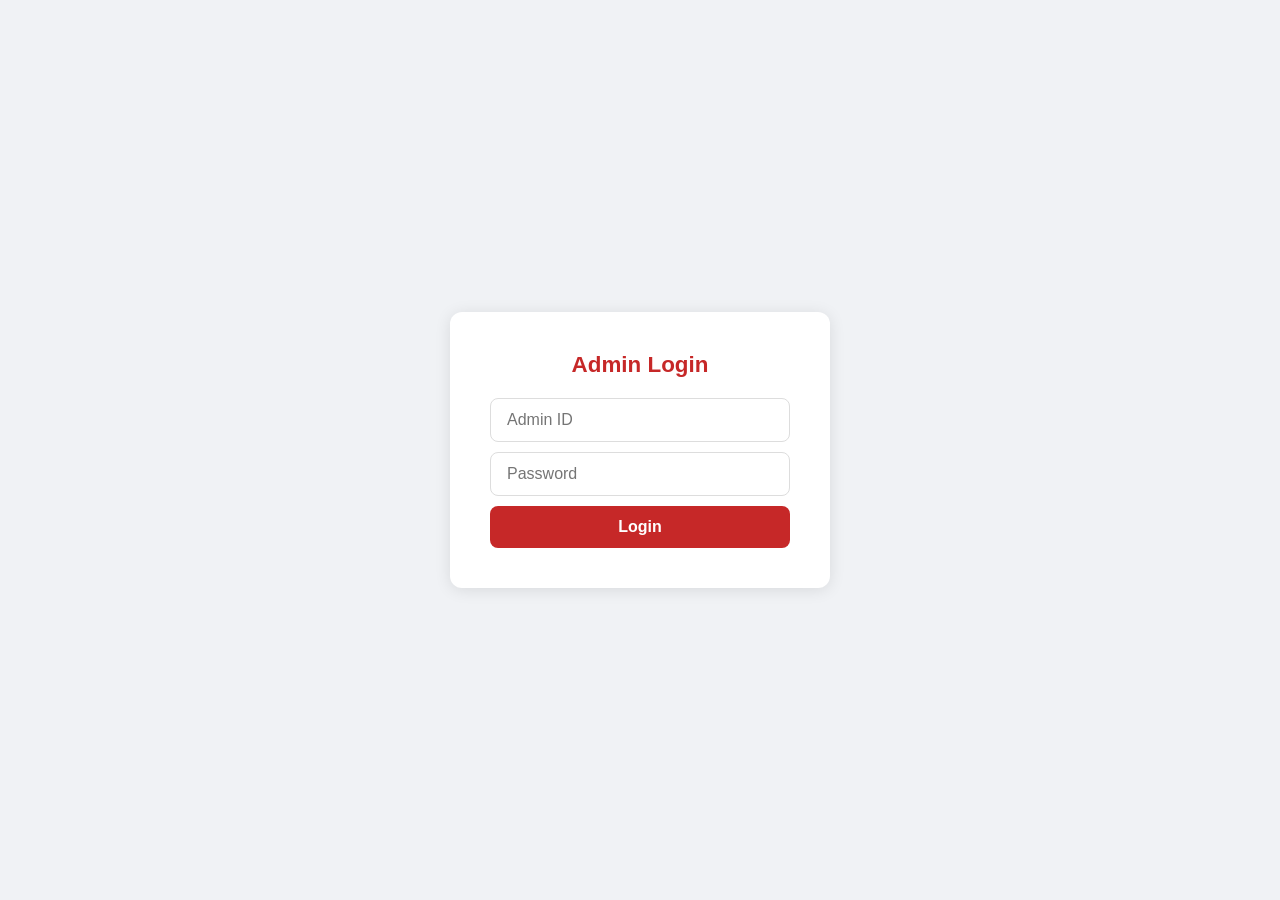
==== static/admin.html @ e9020415 "feat: workspace access control, admin panel, UX improvements - Workspace access modes: open/readonly" ====
<!DOCTYPE html>
<html lang="th">
<head>
<meta charset="UTF-8">
<meta name="viewport" content="width=device-width, initial-scale=1.0">
<title>Admin — MT Shift Optimizer</title>
<style>
  * { box-sizing: border-box; margin: 0; padding: 0; }
  body { font-family: 'Segoe UI', Tahoma, Geneva, Verdana, sans-serif; background: #f0f2f5; min-height: 100vh; }
  .login-wrap { display: flex; align-items: center; justify-content: center; min-height: 100vh; }
  .login-box { background: #fff; border-radius: 12px; box-shadow: 0 2px 16px rgba(0,0,0,0.1); padding: 40px; max-width: 380px; width: 100%; text-align: center; }
  .login-box h1 { font-size: 1.4rem; color: #c62828; margin-bottom: 20px; }
  .login-box input { width: 100%; padding: 12px 16px; border: 1px solid #ddd; border-radius: 8px; font-size: 1rem; margin-bottom: 10px; outline: none; }
  .login-box input:focus { border-color: #c62828; }
  .login-box button { width: 100%; padding: 12px; background: #c62828; color: #fff; border: none; border-radius: 8px; font-size: 1rem; cursor: pointer; font-weight: 600; }
  .login-box button:hover { background: #a31515; }
  .login-box .err { color: #e53935; font-size: 0.85rem; margin-top: 6px; display: none; }

  .admin-panel { max-width: 700px; margin: 40px auto; padding: 0 20px; }
  .admin-panel h1 { font-size: 1.4rem; color: #c62828; margin-bottom: 20px; display: flex; align-items: center; justify-content: space-between; }
  .admin-panel h1 a { font-size: 0.85rem; color: #999; text-decoration: none; }
  .ws-table { width: 100%; border-collapse: collapse; background: #fff; border-radius: 8px; overflow: hidden; box-shadow: 0 1px 8px rgba(0,0,0,0.08); }
  .ws-table th { background: #f5f5f5; padding: 10px 14px; text-align: left; font-size: 0.85rem; color: #666; }
  .ws-table td { padding: 10px 14px; border-top: 1px solid #eee; font-size: 0.9rem; }
  .ws-table tr:hover td { background: #fafafa; }
  .badge { font-size: 0.65rem; padding: 2px 6px; border-radius: 4px; font-weight: 600; }
  .badge.open { background: #e6f4ea; color: #1e7e34; }
  .badge.readonly { background: #fff3cd; color: #856404; }
  .badge.private { background: #f8d7da; color: #721c24; }
  .btn-del { background: none; border: 1px solid #e53935; color: #e53935; padding: 4px 10px; border-radius: 6px; cursor: pointer; font-size: 0.8rem; }
  .btn-del:hover { background: #e53935; color: #fff; }
  .btn-enter { background: none; border: 1px solid #1a73e8; color: #1a73e8; padding: 4px 10px; border-radius: 6px; cursor: pointer; font-size: 0.8rem; text-decoration: none; margin-right: 6px; }
  .btn-enter:hover { background: #1a73e8; color: #fff; }
  .empty { color: #999; text-align: center; padding: 30px; }
</style>
</head>
<body>

<div id="loginView" class="login-wrap">
  <div class="login-box">
    <h1>Admin Login</h1>
    <input type="text" id="adminId" placeholder="Admin ID" autocomplete="username">
    <input type="password" id="adminPw" placeholder="Password" autocomplete="current-password">
    <button onclick="doLogin()">Login</button>
    <p class="err" id="loginErr"></p>
  </div>
</div>

<div id="panelView" style="display:none" class="admin-panel">
  <h1>
    <span>Admin Panel</span>
    <a href="/">กลับหน้าหลัก</a>
  </h1>
  <table class="ws-table">
    <thead>
      <tr><th>ชื่อ</th><th>ID</th><th>โหมด</th><th>สร้างเมื่อ</th><th></th></tr>
    </thead>
    <tbody id="wsBody"></tbody>
  </table>
  <p class="empty" id="emptyMsg" style="display:none">ไม่มี workspace</p>
</div>

<script>
let _adminToken = '';

async function doLogin() {
  const id = document.getElementById('adminId').value.trim();
  const pw = document.getElementById('adminPw').value.trim();
  const err = document.getElementById('loginErr');
  if (!id || !pw) { err.textContent = 'กรอก ID และรหัส'; err.style.display = ''; return; }
  try {
    const r = await fetch('/api/admin/login', {
      method: 'POST', headers: {'Content-Type': 'application/json'},
      body: JSON.stringify({id, password: pw})
    });
    const data = await r.json();
    if (!r.ok) { err.textContent = data.detail || 'Login failed'; err.style.display = ''; return; }
    _adminToken = data.admin_token;
    sessionStorage.setItem('admin_token', _adminToken);
    showPanel();
  } catch { err.textContent = 'เกิดข้อผิดพลาด'; err.style.display = ''; }
}

function showPanel() {
  document.getElementById('loginView').style.display = 'none';
  document.getElementById('panelView').style.display = '';
  loadWorkspaces();
}

async function loadWorkspaces() {
  const r = await fetch('/api/admin/workspaces', {
    headers: {'X-Admin-Token': _adminToken}
  });
  if (r.status === 403) { sessionStorage.removeItem('admin_token'); location.reload(); return; }
  const list = await r.json();
  const tbody = document.getElementById('wsBody');
  tbody.innerHTML = '';
  if (!list.length) { document.getElementById('emptyMsg').style.display = ''; return; }
  document.getElementById('emptyMsg').style.display = 'none';

  const modeLabels = {open: 'เปิด', readonly: 'ดูอย่างเดียว', private: 'ส่วนตัว'};
  for (const ws of list) {
    const tr = document.createElement('tr');
    const mode = ws.access_mode || 'open';
    const name = ws.name || ('Workspace ' + ws.id);
    const date = ws.created_at ? new Date(ws.created_at + 'Z').toLocaleDateString('th-TH') : '';
    const href = '/w/' + ws.id + '/#t=' + encodeURIComponent(ws.token || '');
    tr.innerHTML =
      '<td>' + esc(name) + '</td>' +
      '<td style="font-family:monospace;font-size:0.8rem">' + ws.id + '</td>' +
      '<td><span class="badge ' + mode + '">' + esc(modeLabels[mode] || mode) + '</span></td>' +
      '<td style="font-size:0.8rem">' + date + '</td>' +
      '<td style="white-space:nowrap">' +
        '<a href="' + href + '" class="btn-enter">เข้า</a>' +
        '<button class="btn-del" onclick="delWs(\'' + ws.id + '\', \'' + esc(name) + '\')">ลบ</button>' +
      '</td>';
    tbody.appendChild(tr);
  }
}

async function delWs(id, name) {
  if (!confirm('ลบ workspace "' + name + '" ?\nข้อมูลทั้งหมดจะหายถาวร')) return;
  await fetch('/api/admin/workspaces/' + id, {
    method: 'DELETE', headers: {'X-Admin-Token': _adminToken}
  });
  loadWorkspaces();
}

function esc(s) { const d = document.createElement('div'); d.textContent = s; return d.innerHTML; }

// Auto-login from session
document.getElementById('adminPw').addEventListener('keydown', e => { if (e.key === 'Enter') doLogin(); });
const saved = sessionStorage.getItem('admin_token');
if (saved) { _adminToken = saved; showPanel(); }
</script>
</body>
</html>
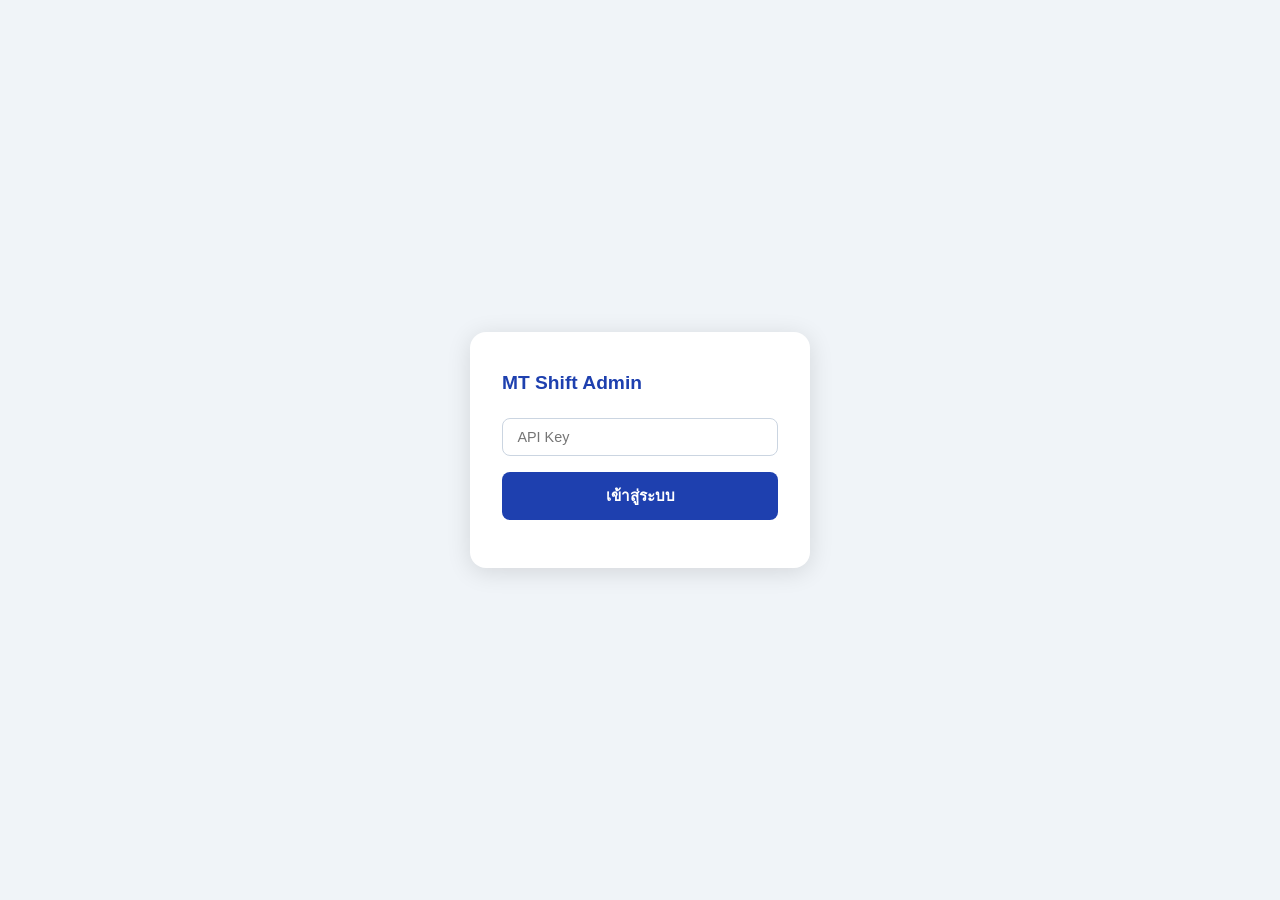
==== commit 665f5612: "admin: stats dashboard + /admin page - get_admin_stats(): scan workspace DBs — total workspaces, act" ====
--- a/static/admin.html
+++ b/static/admin.html
@@ -3,135 +3,202 @@
 <head>
 <meta charset="UTF-8">
 <meta name="viewport" content="width=device-width, initial-scale=1.0">
-<title>Admin — MT Shift Optimizer</title>
+<title>MT Shift — Admin Dashboard</title>
 <style>
   * { box-sizing: border-box; margin: 0; padding: 0; }
-  body { font-family: 'Segoe UI', Tahoma, Geneva, Verdana, sans-serif; background: #f0f2f5; min-height: 100vh; }
-  .login-wrap { display: flex; align-items: center; justify-content: center; min-height: 100vh; }
-  .login-box { background: #fff; border-radius: 12px; box-shadow: 0 2px 16px rgba(0,0,0,0.1); padding: 40px; max-width: 380px; width: 100%; text-align: center; }
-  .login-box h1 { font-size: 1.4rem; color: #c62828; margin-bottom: 20px; }
-  .login-box input { width: 100%; padding: 12px 16px; border: 1px solid #ddd; border-radius: 8px; font-size: 1rem; margin-bottom: 10px; outline: none; }
-  .login-box input:focus { border-color: #c62828; }
-  .login-box button { width: 100%; padding: 12px; background: #c62828; color: #fff; border: none; border-radius: 8px; font-size: 1rem; cursor: pointer; font-weight: 600; }
-  .login-box button:hover { background: #a31515; }
-  .login-box .err { color: #e53935; font-size: 0.85rem; margin-top: 6px; display: none; }
-
-  .admin-panel { max-width: 700px; margin: 40px auto; padding: 0 20px; }
-  .admin-panel h1 { font-size: 1.4rem; color: #c62828; margin-bottom: 20px; display: flex; align-items: center; justify-content: space-between; }
-  .admin-panel h1 a { font-size: 0.85rem; color: #999; text-decoration: none; }
-  .ws-table { width: 100%; border-collapse: collapse; background: #fff; border-radius: 8px; overflow: hidden; box-shadow: 0 1px 8px rgba(0,0,0,0.08); }
-  .ws-table th { background: #f5f5f5; padding: 10px 14px; text-align: left; font-size: 0.85rem; color: #666; }
-  .ws-table td { padding: 10px 14px; border-top: 1px solid #eee; font-size: 0.9rem; }
-  .ws-table tr:hover td { background: #fafafa; }
-  .badge { font-size: 0.65rem; padding: 2px 6px; border-radius: 4px; font-weight: 600; }
-  .badge.open { background: #e6f4ea; color: #1e7e34; }
-  .badge.readonly { background: #fff3cd; color: #856404; }
-  .badge.private { background: #f8d7da; color: #721c24; }
-  .btn-del { background: none; border: 1px solid #e53935; color: #e53935; padding: 4px 10px; border-radius: 6px; cursor: pointer; font-size: 0.8rem; }
-  .btn-del:hover { background: #e53935; color: #fff; }
-  .btn-enter { background: none; border: 1px solid #1a73e8; color: #1a73e8; padding: 4px 10px; border-radius: 6px; cursor: pointer; font-size: 0.8rem; text-decoration: none; margin-right: 6px; }
-  .btn-enter:hover { background: #1a73e8; color: #fff; }
-  .empty { color: #999; text-align: center; padding: 30px; }
+  body { font-family: 'Segoe UI', sans-serif; background: #f0f4f8; color: #1a202c; min-height: 100vh; }
+  header { background: #1e40af; color: white; padding: 1.25rem 2rem; display: flex; align-items: center; gap: 1rem; }
+  header h1 { font-size: 1.3rem; font-weight: 700; }
+  header span { opacity: 0.7; font-size: 0.85rem; }
+  .container { max-width: 1100px; margin: 2rem auto; padding: 0 1.5rem; }
+
+  /* KPI cards */
+  .kpi-grid { display: grid; grid-template-columns: repeat(auto-fit, minmax(170px, 1fr)); gap: 1rem; margin-bottom: 2rem; }
+  .kpi { background: white; border-radius: 12px; padding: 1.25rem 1.5rem; box-shadow: 0 1px 4px rgba(0,0,0,.08); }
+  .kpi .label { font-size: 0.78rem; color: #64748b; text-transform: uppercase; letter-spacing: .05em; margin-bottom: .4rem; }
+  .kpi .value { font-size: 2rem; font-weight: 800; color: #1e40af; line-height: 1; }
+  .kpi .sub { font-size: 0.78rem; color: #94a3b8; margin-top: .3rem; }
+  .kpi.green .value { color: #16a34a; }
+  .kpi.orange .value { color: #d97706; }
+  .kpi.purple .value { color: #7c3aed; }
+
+  /* Table */
+  .card { background: white; border-radius: 12px; box-shadow: 0 1px 4px rgba(0,0,0,.08); overflow: hidden; }
+  .card-header { padding: 1rem 1.5rem; border-bottom: 1px solid #e2e8f0; display: flex; align-items: center; justify-content: space-between; }
+  .card-header h2 { font-size: 1rem; font-weight: 600; }
+  table { width: 100%; border-collapse: collapse; font-size: 0.875rem; }
+  thead th { background: #f8fafc; padding: .75rem 1rem; text-align: left; font-size: 0.75rem; text-transform: uppercase; letter-spacing: .05em; color: #64748b; font-weight: 600; }
+  tbody tr { border-top: 1px solid #f1f5f9; transition: background .15s; }
+  tbody tr:hover { background: #f8fafc; }
+  td { padding: .75rem 1rem; vertical-align: middle; }
+  .badge { display: inline-block; padding: .2rem .6rem; border-radius: 999px; font-size: .72rem; font-weight: 600; }
+  .badge.active { background: #dcfce7; color: #16a34a; }
+  .badge.recent { background: #dbeafe; color: #1d4ed8; }
+  .badge.stale { background: #fef9c3; color: #a16207; }
+  .badge.dead { background: #f1f5f9; color: #94a3b8; }
+  .mono { font-family: monospace; font-size: .8rem; color: #64748b; }
+  .num { font-weight: 600; color: #1e40af; }
+
+  /* auth */
+  #auth-screen { display: flex; align-items: center; justify-content: center; min-height: 100vh; background: #f0f4f8; }
+  .auth-box { background: white; border-radius: 16px; padding: 2.5rem 2rem; width: 340px; box-shadow: 0 4px 24px rgba(0,0,0,.12); }
+  .auth-box h2 { font-size: 1.2rem; font-weight: 700; margin-bottom: 1.5rem; color: #1e40af; }
+  .auth-box input { width: 100%; border: 1px solid #cbd5e1; border-radius: 8px; padding: .65rem .9rem; font-size: .9rem; margin-bottom: 1rem; }
+  .auth-box button { width: 100%; background: #1e40af; color: white; border: none; border-radius: 8px; padding: .75rem; font-size: .95rem; font-weight: 600; cursor: pointer; }
+  .auth-box button:hover { background: #1d3a9e; }
+  .auth-error { color: #dc2626; font-size: .82rem; margin-top: .5rem; }
+
+  #main-screen { display: none; }
+  .refresh-btn { background: #e2e8f0; border: none; padding: .4rem .9rem; border-radius: 8px; cursor: pointer; font-size: .82rem; font-weight: 600; color: #374151; }
+  .refresh-btn:hover { background: #cbd5e1; }
+  .loading { text-align: center; padding: 3rem; color: #94a3b8; }
 </style>
 </head>
 <body>
 
-<div id="loginView" class="login-wrap">
-  <div class="login-box">
-    <h1>Admin Login</h1>
-    <input type="text" id="adminId" placeholder="Admin ID" autocomplete="username">
-    <input type="password" id="adminPw" placeholder="Password" autocomplete="current-password">
-    <button onclick="doLogin()">Login</button>
-    <p class="err" id="loginErr"></p>
+<div id="auth-screen">
+  <div class="auth-box">
+    <h2>MT Shift Admin</h2>
+    <input type="password" id="api-key-input" placeholder="API Key" />
+    <button onclick="login()">เข้าสู่ระบบ</button>
+    <div class="auth-error" id="auth-error"></div>
   </div>
 </div>
 
-<div id="panelView" style="display:none" class="admin-panel">
-  <h1>
-    <span>Admin Panel</span>
-    <a href="/">กลับหน้าหลัก</a>
-  </h1>
-  <table class="ws-table">
-    <thead>
-      <tr><th>ชื่อ</th><th>ID</th><th>โหมด</th><th>สร้างเมื่อ</th><th></th></tr>
-    </thead>
-    <tbody id="wsBody"></tbody>
-  </table>
-  <p class="empty" id="emptyMsg" style="display:none">ไม่มี workspace</p>
+<div id="main-screen">
+  <header>
+    <h1>MT Shift — Admin Dashboard</h1>
+    <span id="updated-at"></span>
+  </header>
+  <div class="container">
+    <div class="kpi-grid" id="kpi-grid">
+      <div class="loading">กำลังโหลด...</div>
+    </div>
+    <div class="card">
+      <div class="card-header">
+        <h2>Workspace ทั้งหมด</h2>
+        <button class="refresh-btn" onclick="loadStats()">รีเฟรช</button>
+      </div>
+      <div id="table-wrap"><div class="loading">กำลังโหลด...</div></div>
+    </div>
+  </div>
 </div>
 
 <script>
-let _adminToken = '';
-
-async function doLogin() {
-  const id = document.getElementById('adminId').value.trim();
-  const pw = document.getElementById('adminPw').value.trim();
-  const err = document.getElementById('loginErr');
-  if (!id || !pw) { err.textContent = 'กรอก ID และรหัส'; err.style.display = ''; return; }
+let _apiKey = "";
+
+function login() {
+  const key = document.getElementById("api-key-input").value.trim();
+  if (!key) return;
+  _apiKey = key;
+  document.getElementById("auth-screen").style.display = "none";
+  document.getElementById("main-screen").style.display = "block";
+  loadStats();
+}
+
+document.getElementById("api-key-input").addEventListener("keydown", e => {
+  if (e.key === "Enter") login();
+});
+
+async function loadStats() {
   try {
-    const r = await fetch('/api/admin/login', {
-      method: 'POST', headers: {'Content-Type': 'application/json'},
-      body: JSON.stringify({id, password: pw})
+    const r = await fetch("/api/admin/stats", {
+      headers: { "X-API-Key": _apiKey }
     });
-    const data = await r.json();
-    if (!r.ok) { err.textContent = data.detail || 'Login failed'; err.style.display = ''; return; }
-    _adminToken = data.admin_token;
-    sessionStorage.setItem('admin_token', _adminToken);
-    showPanel();
-  } catch { err.textContent = 'เกิดข้อผิดพลาด'; err.style.display = ''; }
-}
-
-function showPanel() {
-  document.getElementById('loginView').style.display = 'none';
-  document.getElementById('panelView').style.display = '';
-  loadWorkspaces();
-}
-
-async function loadWorkspaces() {
-  const r = await fetch('/api/admin/workspaces', {
-    headers: {'X-Admin-Token': _adminToken}
+    if (r.status === 401 || r.status === 403) {
+      document.getElementById("main-screen").style.display = "none";
+      document.getElementById("auth-screen").style.display = "flex";
+      document.getElementById("auth-error").textContent = "API Key ไม่ถูกต้อง";
+      return;
+    }
+    const d = await r.json();
+    renderKPI(d);
+    renderTable(d.workspaces || []);
+    document.getElementById("updated-at").textContent = "อัพเดท " + new Date().toLocaleTimeString("th-TH");
+  } catch (e) {
+    document.getElementById("table-wrap").innerHTML = `<div class="loading">โหลดไม่สำเร็จ: ${e.message}</div>`;
+  }
+}
+
+function renderKPI(d) {
+  const grid = document.getElementById("kpi-grid");
+  const items = [
+    { label: "Workspaces ทั้งหมด", value: d.total_workspaces, sub: "แผนกที่สร้าง", cls: "" },
+    { label: "Active 30 วัน", value: d.active_30d, sub: `7 วัน: ${d.active_7d} แผนก`, cls: "green" },
+    { label: "ตารางที่สร้างแล้ว", value: d.total_schedules_run, sub: "ครั้ง", cls: "purple" },
+    { label: "บุคลากรทั้งหมด", value: d.total_staff_managed, sub: "คน (active)", cls: "orange" },
+    { label: "Manual Edits", value: d.total_manual_edits, sub: "slot ที่แก้มือ", cls: "" },
+    { label: "เวลาที่ประหยัดได้", value: `~${d.estimated_hours_saved}`, sub: "ชั่วโมง (ประมาณ)", cls: "green" },
+  ];
+  grid.innerHTML = items.map(i => `
+    <div class="kpi ${i.cls}">
+      <div class="label">${i.label}</div>
+      <div class="value">${i.value}</div>
+      <div class="sub">${i.sub}</div>
+    </div>
+  `).join("");
+}
+
+function activityBadge(last_accessed) {
+  if (!last_accessed) return '<span class="badge dead">ไม่เคยใช้</span>';
+  const days = Math.floor((Date.now() - new Date(last_accessed + "Z").getTime()) / 86400000);
+  if (days <= 7) return `<span class="badge active">Active (${days}วัน)</span>`;
+  if (days <= 30) return `<span class="badge recent">${days} วันที่แล้ว</span>`;
+  if (days <= 90) return `<span class="badge stale">${days} วันที่แล้ว</span>`;
+  return `<span class="badge dead">${days} วันที่แล้ว</span>`;
+}
+
+function renderTable(ws) {
+  if (!ws.length) {
+    document.getElementById("table-wrap").innerHTML = '<div class="loading">ไม่มีข้อมูล</div>';
+    return;
+  }
+  // sort by last_accessed desc
+  ws.sort((a, b) => {
+    if (!a.last_accessed && !b.last_accessed) return 0;
+    if (!a.last_accessed) return 1;
+    if (!b.last_accessed) return -1;
+    return new Date(b.last_accessed) - new Date(a.last_accessed);
   });
-  if (r.status === 403) { sessionStorage.removeItem('admin_token'); location.reload(); return; }
-  const list = await r.json();
-  const tbody = document.getElementById('wsBody');
-  tbody.innerHTML = '';
-  if (!list.length) { document.getElementById('emptyMsg').style.display = ''; return; }
-  document.getElementById('emptyMsg').style.display = 'none';
-
-  const modeLabels = {open: 'เปิด', readonly: 'ดูอย่างเดียว', private: 'ส่วนตัว'};
-  for (const ws of list) {
-    const tr = document.createElement('tr');
-    const mode = ws.access_mode || 'open';
-    const name = ws.name || ('Workspace ' + ws.id);
-    const date = ws.created_at ? new Date(ws.created_at + 'Z').toLocaleDateString('th-TH') : '';
-    const href = '/w/' + ws.id + '/#t=' + encodeURIComponent(ws.token || '');
-    tr.innerHTML =
-      '<td>' + esc(name) + '</td>' +
-      '<td style="font-family:monospace;font-size:0.8rem">' + ws.id + '</td>' +
-      '<td><span class="badge ' + mode + '">' + esc(modeLabels[mode] || mode) + '</span></td>' +
-      '<td style="font-size:0.8rem">' + date + '</td>' +
-      '<td style="white-space:nowrap">' +
-        '<a href="' + href + '" class="btn-enter">เข้า</a>' +
-        '<button class="btn-del" onclick="delWs(\'' + ws.id + '\', \'' + esc(name) + '\')">ลบ</button>' +
-      '</td>';
-    tbody.appendChild(tr);
-  }
-}
-
-async function delWs(id, name) {
-  if (!confirm('ลบ workspace "' + name + '" ?\nข้อมูลทั้งหมดจะหายถาวร')) return;
-  await fetch('/api/admin/workspaces/' + id, {
-    method: 'DELETE', headers: {'X-Admin-Token': _adminToken}
-  });
-  loadWorkspaces();
-}
-
-function esc(s) { const d = document.createElement('div'); d.textContent = s; return d.innerHTML; }
-
-// Auto-login from session
-document.getElementById('adminPw').addEventListener('keydown', e => { if (e.key === 'Enter') doLogin(); });
-const saved = sessionStorage.getItem('admin_token');
-if (saved) { _adminToken = saved; showPanel(); }
+  document.getElementById("table-wrap").innerHTML = `
+    <table>
+      <thead>
+        <tr>
+          <th>Workspace</th>
+          <th>สร้างเมื่อ</th>
+          <th>ใช้ล่าสุด</th>
+          <th>Status</th>
+          <th>บุคลากร</th>
+          <th>ตาราง</th>
+          <th>Manual Edits</th>
+        </tr>
+      </thead>
+      <tbody>
+        ${ws.map(w => `
+          <tr>
+            <td>
+              <a href="/w/${w.id}/" target="_blank" style="color:#1e40af;font-weight:600;text-decoration:none">${esc(w.name || "(ไม่มีชื่อ)")}</a><br>
+              <span class="mono">${w.id}</span>
+            </td>
+            <td style="color:#64748b;font-size:.8rem">${fmt(w.created_at)}</td>
+            <td style="color:#64748b;font-size:.8rem">${w.last_accessed ? fmt(w.last_accessed) : "—"}</td>
+            <td>${activityBadge(w.last_accessed)}</td>
+            <td class="num">${w.staff_count}</td>
+            <td class="num">${w.schedules_run}</td>
+            <td class="num">${w.manual_edits}</td>
+          </tr>
+        `).join("")}
+      </tbody>
+    </table>
+  `;
+}
+
+function fmt(dt) {
+  if (!dt) return "—";
+  try { return new Date(dt + (dt.includes("T") ? "" : "T00:00:00Z")).toLocaleDateString("th-TH", { day: "numeric", month: "short", year: "2-digit", hour: "2-digit", minute: "2-digit" }); }
+  catch { return dt; }
+}
+function esc(s) { const d = document.createElement("div"); d.textContent = s; return d.innerHTML; }
 </script>
 </body>
 </html>
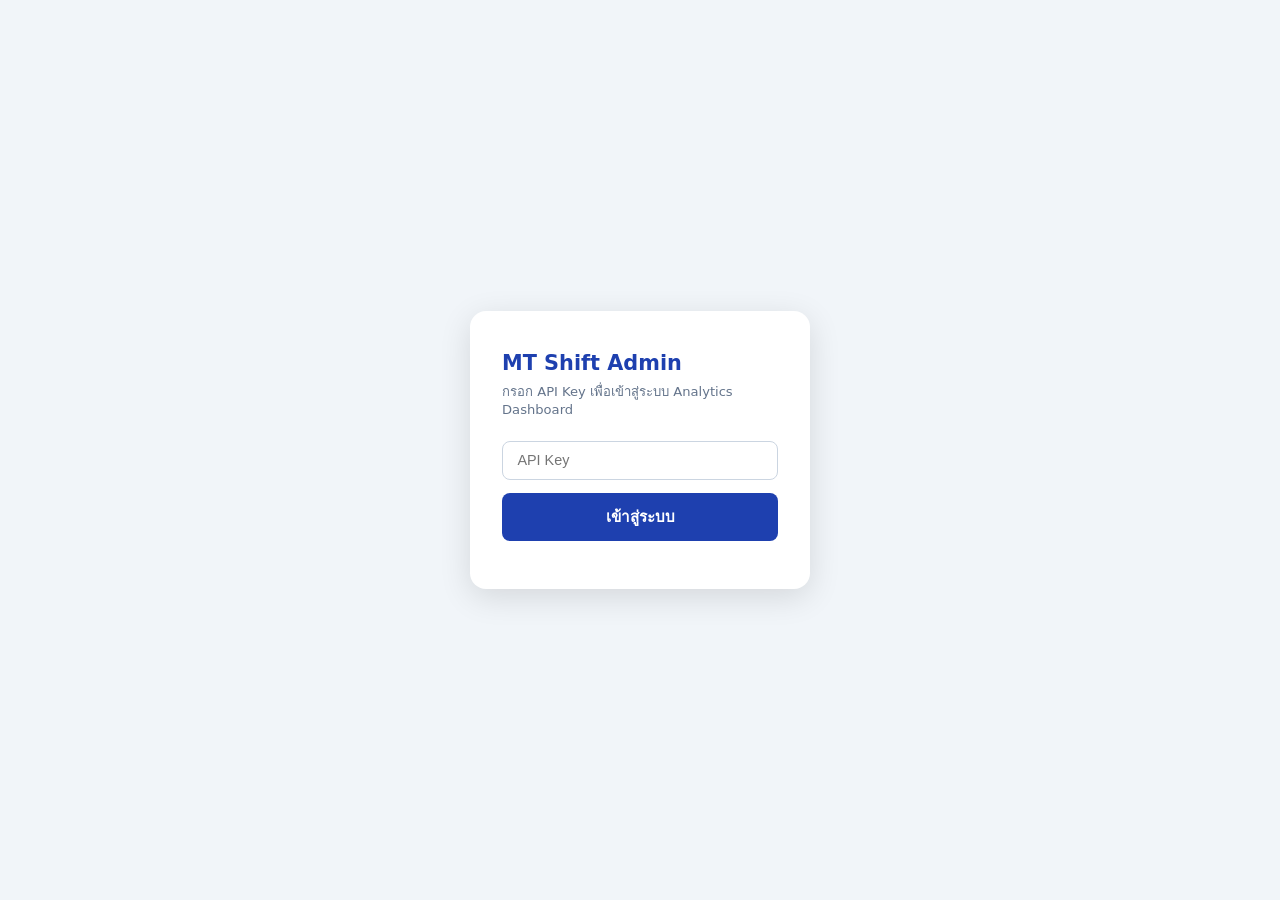
==== commit f16fc73e: "admin: full analytics dashboard — engagement scores, funnel, solver quality, sortable table, CSV exp" ====
--- a/static/admin.html
+++ b/static/admin.html
@@ -3,90 +3,221 @@
 <head>
 <meta charset="UTF-8">
 <meta name="viewport" content="width=device-width, initial-scale=1.0">
-<title>MT Shift — Admin Dashboard</title>
+<title>MT Shift — Admin Analytics</title>
 <style>
+  :root {
+    --blue: #1e40af;
+    --green: #16a34a;
+    --yellow: #d97706;
+    --red: #dc2626;
+    --orange: #ea580c;
+    --gray: #64748b;
+    --bg: #f1f5f9;
+    --card: #ffffff;
+  }
   * { box-sizing: border-box; margin: 0; padding: 0; }
-  body { font-family: 'Segoe UI', sans-serif; background: #f0f4f8; color: #1a202c; min-height: 100vh; }
-  header { background: #1e40af; color: white; padding: 1.25rem 2rem; display: flex; align-items: center; gap: 1rem; }
-  header h1 { font-size: 1.3rem; font-weight: 700; }
-  header span { opacity: 0.7; font-size: 0.85rem; }
-  .container { max-width: 1100px; margin: 2rem auto; padding: 0 1.5rem; }
-
-  /* KPI cards */
-  .kpi-grid { display: grid; grid-template-columns: repeat(auto-fit, minmax(170px, 1fr)); gap: 1rem; margin-bottom: 2rem; }
-  .kpi { background: white; border-radius: 12px; padding: 1.25rem 1.5rem; box-shadow: 0 1px 4px rgba(0,0,0,.08); }
-  .kpi .label { font-size: 0.78rem; color: #64748b; text-transform: uppercase; letter-spacing: .05em; margin-bottom: .4rem; }
-  .kpi .value { font-size: 2rem; font-weight: 800; color: #1e40af; line-height: 1; }
-  .kpi .sub { font-size: 0.78rem; color: #94a3b8; margin-top: .3rem; }
-  .kpi.green .value { color: #16a34a; }
-  .kpi.orange .value { color: #d97706; }
-  .kpi.purple .value { color: #7c3aed; }
-
-  /* Table */
-  .card { background: white; border-radius: 12px; box-shadow: 0 1px 4px rgba(0,0,0,.08); overflow: hidden; }
-  .card-header { padding: 1rem 1.5rem; border-bottom: 1px solid #e2e8f0; display: flex; align-items: center; justify-content: space-between; }
-  .card-header h2 { font-size: 1rem; font-weight: 600; }
-  table { width: 100%; border-collapse: collapse; font-size: 0.875rem; }
-  thead th { background: #f8fafc; padding: .75rem 1rem; text-align: left; font-size: 0.75rem; text-transform: uppercase; letter-spacing: .05em; color: #64748b; font-weight: 600; }
-  tbody tr { border-top: 1px solid #f1f5f9; transition: background .15s; }
+  body { font-family: 'Segoe UI', system-ui, sans-serif; background: var(--bg); color: #1e293b; min-height: 100vh; }
+
+  /* Header */
+  header {
+    background: linear-gradient(135deg, #1e3a8a 0%, #1e40af 100%);
+    color: white; padding: 1rem 2rem;
+    display: flex; align-items: center; gap: 1rem; flex-wrap: wrap;
+    box-shadow: 0 2px 8px rgba(30,64,175,.3);
+  }
+  header h1 { font-size: 1.25rem; font-weight: 800; letter-spacing: -.02em; flex: 1; }
+  header .meta { font-size: .8rem; opacity: .7; }
+  .header-btn {
+    background: rgba(255,255,255,.15); border: 1px solid rgba(255,255,255,.3);
+    color: white; padding: .4rem .9rem; border-radius: 8px; cursor: pointer;
+    font-size: .82rem; font-weight: 600; transition: background .15s;
+  }
+  .header-btn:hover { background: rgba(255,255,255,.25); }
+  .header-btn.green { background: rgba(22,163,74,.3); border-color: rgba(22,163,74,.5); }
+  .auto-refresh-label { font-size: .78rem; opacity: .8; display: flex; align-items: center; gap: .4rem; cursor: pointer; }
+
+  .container { max-width: 1280px; margin: 1.5rem auto; padding: 0 1.5rem; }
+
+  /* KPI strip */
+  .kpi-strip { display: grid; grid-template-columns: repeat(auto-fit, minmax(145px, 1fr)); gap: .9rem; margin-bottom: 1.5rem; }
+  .kpi { background: var(--card); border-radius: 12px; padding: 1.1rem 1.25rem; box-shadow: 0 1px 4px rgba(0,0,0,.07); border-top: 3px solid transparent; }
+  .kpi.blue { border-top-color: var(--blue); }
+  .kpi.green { border-top-color: var(--green); }
+  .kpi.yellow { border-top-color: var(--yellow); }
+  .kpi.red { border-top-color: var(--red); }
+  .kpi.gray { border-top-color: var(--gray); }
+  .kpi .kpi-label { font-size: .7rem; color: var(--gray); text-transform: uppercase; letter-spacing: .06em; margin-bottom: .3rem; }
+  .kpi .kpi-value { font-size: 1.9rem; font-weight: 800; line-height: 1; color: #1e293b; }
+  .kpi.blue .kpi-value { color: var(--blue); }
+  .kpi.green .kpi-value { color: var(--green); }
+  .kpi.yellow .kpi-value { color: var(--yellow); }
+  .kpi.red .kpi-value { color: var(--red); }
+  .kpi .kpi-sub { font-size: .72rem; color: #94a3b8; margin-top: .25rem; }
+
+  /* Row layout */
+  .row2 { display: grid; grid-template-columns: 1fr 1fr; gap: 1.2rem; margin-bottom: 1.5rem; }
+  @media (max-width: 768px) { .row2 { grid-template-columns: 1fr; } }
+
+  /* Card */
+  .card { background: var(--card); border-radius: 12px; box-shadow: 0 1px 4px rgba(0,0,0,.07); overflow: hidden; }
+  .card-header { padding: .9rem 1.25rem; border-bottom: 1px solid #e2e8f0; display: flex; align-items: center; justify-content: space-between; gap: .5rem; }
+  .card-header h2 { font-size: .95rem; font-weight: 700; }
+  .card-body { padding: 1.25rem; }
+
+  /* Funnel */
+  .funnel-step { margin-bottom: 1rem; }
+  .funnel-step:last-child { margin-bottom: 0; }
+  .funnel-label { display: flex; justify-content: space-between; font-size: .8rem; margin-bottom: .3rem; }
+  .funnel-label span:first-child { color: #334155; font-weight: 600; }
+  .funnel-label span:last-child { color: var(--gray); }
+  .funnel-bar-bg { background: #e2e8f0; border-radius: 6px; height: 12px; overflow: hidden; }
+  .funnel-bar { height: 12px; border-radius: 6px; transition: width .4s ease; }
+
+  /* Solver quality box */
+  .sq-row { display: flex; align-items: center; justify-content: space-between; padding: .65rem 0; border-bottom: 1px solid #f1f5f9; }
+  .sq-row:last-child { border-bottom: none; }
+  .sq-key { font-size: .82rem; color: var(--gray); }
+  .sq-val { font-size: 1.3rem; font-weight: 800; color: #1e293b; }
+  .badge-pct { display: inline-block; padding: .15rem .5rem; border-radius: 999px; font-size: .7rem; font-weight: 700; margin-left: .4rem; vertical-align: middle; }
+  .badge-pct.green { background: #dcfce7; color: #16a34a; }
+  .badge-pct.yellow { background: #fef9c3; color: #a16207; }
+  .badge-pct.red { background: #fee2e2; color: #dc2626; }
+
+  /* Table section */
+  .table-toolbar { padding: .9rem 1.25rem; border-bottom: 1px solid #e2e8f0; display: flex; align-items: center; gap: .7rem; flex-wrap: wrap; }
+  .table-toolbar input {
+    border: 1px solid #cbd5e1; border-radius: 8px; padding: .45rem .8rem;
+    font-size: .85rem; width: 220px; outline: none;
+  }
+  .table-toolbar input:focus { border-color: var(--blue); }
+  .tbl-btn { background: #f1f5f9; border: 1px solid #e2e8f0; color: #374151; padding: .4rem .85rem; border-radius: 8px; cursor: pointer; font-size: .82rem; font-weight: 600; }
+  .tbl-btn:hover { background: #e2e8f0; }
+  .tbl-wrap { overflow-x: auto; }
+  table { width: 100%; border-collapse: collapse; font-size: .83rem; min-width: 900px; }
+  thead th {
+    background: #f8fafc; padding: .6rem .85rem; text-align: left;
+    font-size: .7rem; text-transform: uppercase; letter-spacing: .06em;
+    color: var(--gray); font-weight: 700; cursor: pointer; white-space: nowrap;
+    user-select: none; position: sticky; top: 0;
+  }
+  thead th:hover { background: #f1f5f9; }
+  thead th .sort-icon { opacity: .4; margin-left: .2rem; }
+  thead th.sorted .sort-icon { opacity: 1; color: var(--blue); }
+  tbody tr { border-top: 1px solid #f1f5f9; transition: background .1s; }
   tbody tr:hover { background: #f8fafc; }
-  td { padding: .75rem 1rem; vertical-align: middle; }
-  .badge { display: inline-block; padding: .2rem .6rem; border-radius: 999px; font-size: .72rem; font-weight: 600; }
+  tbody tr.low-engagement { background: #fff5f5; }
+  tbody tr.low-engagement:hover { background: #fee2e2; }
+  td { padding: .6rem .85rem; vertical-align: middle; }
+
+  /* Badges */
+  .badge { display: inline-block; padding: .18rem .6rem; border-radius: 999px; font-size: .7rem; font-weight: 700; white-space: nowrap; }
   .badge.active { background: #dcfce7; color: #16a34a; }
   .badge.recent { background: #dbeafe; color: #1d4ed8; }
   .badge.stale { background: #fef9c3; color: #a16207; }
-  .badge.dead { background: #f1f5f9; color: #94a3b8; }
-  .mono { font-family: monospace; font-size: .8rem; color: #64748b; }
-  .num { font-weight: 600; color: #1e40af; }
-
-  /* auth */
-  #auth-screen { display: flex; align-items: center; justify-content: center; min-height: 100vh; background: #f0f4f8; }
-  .auth-box { background: white; border-radius: 16px; padding: 2.5rem 2rem; width: 340px; box-shadow: 0 4px 24px rgba(0,0,0,.12); }
-  .auth-box h2 { font-size: 1.2rem; font-weight: 700; margin-bottom: 1.5rem; color: #1e40af; }
-  .auth-box input { width: 100%; border: 1px solid #cbd5e1; border-radius: 8px; padding: .65rem .9rem; font-size: .9rem; margin-bottom: 1rem; }
-  .auth-box button { width: 100%; background: #1e40af; color: white; border: none; border-radius: 8px; padding: .75rem; font-size: .95rem; font-weight: 600; cursor: pointer; }
+  .badge.churned { background: #ffedd5; color: #ea580c; }
+  .badge.never { background: #f1f5f9; color: #94a3b8; }
+
+  /* Engagement bar */
+  .eng-wrap { display: flex; align-items: center; gap: .5rem; min-width: 100px; }
+  .eng-bar-bg { flex: 1; background: #e2e8f0; border-radius: 4px; height: 7px; overflow: hidden; }
+  .eng-bar { height: 7px; border-radius: 4px; }
+  .eng-num { font-size: .78rem; font-weight: 700; min-width: 24px; color: #475569; }
+
+  .mono { font-family: 'Consolas', monospace; font-size: .78rem; color: var(--gray); }
+  .num { font-weight: 700; color: #1e293b; }
+  .dim { color: #94a3b8; font-size: .78rem; }
+  a.ws-link { color: var(--blue); font-weight: 700; text-decoration: none; }
+  a.ws-link:hover { text-decoration: underline; }
+
+  /* Auth */
+  #auth-screen { display: flex; align-items: center; justify-content: center; min-height: 100vh; }
+  .auth-box { background: white; border-radius: 16px; padding: 2.5rem 2rem; width: 340px; box-shadow: 0 8px 32px rgba(0,0,0,.12); }
+  .auth-box h2 { font-size: 1.3rem; font-weight: 800; margin-bottom: .4rem; color: var(--blue); }
+  .auth-box p { font-size: .82rem; color: var(--gray); margin-bottom: 1.5rem; }
+  .auth-box input { width: 100%; border: 1px solid #cbd5e1; border-radius: 8px; padding: .65rem .9rem; font-size: .9rem; margin-bottom: .85rem; outline: none; }
+  .auth-box input:focus { border-color: var(--blue); }
+  .auth-box button { width: 100%; background: var(--blue); color: white; border: none; border-radius: 8px; padding: .75rem; font-size: .95rem; font-weight: 700; cursor: pointer; }
   .auth-box button:hover { background: #1d3a9e; }
-  .auth-error { color: #dc2626; font-size: .82rem; margin-top: .5rem; }
+  .auth-error { color: var(--red); font-size: .82rem; margin-top: .5rem; }
 
   #main-screen { display: none; }
-  .refresh-btn { background: #e2e8f0; border: none; padding: .4rem .9rem; border-radius: 8px; cursor: pointer; font-size: .82rem; font-weight: 600; color: #374151; }
-  .refresh-btn:hover { background: #cbd5e1; }
-  .loading { text-align: center; padding: 3rem; color: #94a3b8; }
+  .loading { text-align: center; padding: 3rem; color: #94a3b8; font-size: .9rem; }
+  .empty { padding: 2rem; text-align: center; color: var(--gray); font-size: .85rem; }
 </style>
 </head>
 <body>
 
+<!-- Auth Screen -->
 <div id="auth-screen">
   <div class="auth-box">
     <h2>MT Shift Admin</h2>
-    <input type="password" id="api-key-input" placeholder="API Key" />
+    <p>กรอก API Key เพื่อเข้าสู่ระบบ Analytics Dashboard</p>
+    <input type="password" id="api-key-input" placeholder="API Key" autocomplete="off" />
     <button onclick="login()">เข้าสู่ระบบ</button>
     <div class="auth-error" id="auth-error"></div>
   </div>
 </div>
 
+<!-- Main Screen -->
 <div id="main-screen">
   <header>
-    <h1>MT Shift — Admin Dashboard</h1>
-    <span id="updated-at"></span>
+    <h1>MT Shift &mdash; Admin Analytics</h1>
+    <span class="meta" id="updated-at"></span>
+    <label class="auto-refresh-label">
+      <input type="checkbox" id="auto-refresh-chk" onchange="toggleAutoRefresh()">
+      Auto-refresh 60s
+    </label>
+    <button class="header-btn" onclick="loadStats()">&#8635; Refresh</button>
+    <button class="header-btn green" onclick="exportCSV()">&#8659; Export CSV</button>
   </header>
+
   <div class="container">
-    <div class="kpi-grid" id="kpi-grid">
+    <!-- KPI Strip -->
+    <div class="kpi-strip" id="kpi-strip">
       <div class="loading">กำลังโหลด...</div>
     </div>
-    <div class="card">
+
+    <!-- Row: Funnel + Solver Quality -->
+    <div class="row2">
+      <div class="card">
+        <div class="card-header"><h2>Acquisition Funnel</h2></div>
+        <div class="card-body" id="funnel-body">
+          <div class="loading">กำลังโหลด...</div>
+        </div>
+      </div>
+      <div class="card">
+        <div class="card-header"><h2>Solver Quality</h2></div>
+        <div class="card-body" id="solver-quality-body">
+          <div class="loading">กำลังโหลด...</div>
+        </div>
+      </div>
+    </div>
+
+    <!-- Workspace Table -->
+    <div class="card" style="margin-bottom:2rem">
       <div class="card-header">
-        <h2>Workspace ทั้งหมด</h2>
-        <button class="refresh-btn" onclick="loadStats()">รีเฟรช</button>
-      </div>
-      <div id="table-wrap"><div class="loading">กำลังโหลด...</div></div>
+        <h2>Workspaces ทั้งหมด</h2>
+      </div>
+      <div class="table-toolbar">
+        <input type="search" id="search-input" placeholder="ค้นหา workspace..." oninput="renderTable()">
+        <button class="tbl-btn" onclick="loadStats()">&#8635; รีเฟรช</button>
+        <button class="tbl-btn" onclick="exportCSV()">&#8659; CSV</button>
+        <span id="row-count" style="font-size:.8rem;color:var(--gray);margin-left:auto"></span>
+      </div>
+      <div class="tbl-wrap">
+        <div id="table-wrap"><div class="loading">กำลังโหลด...</div></div>
+      </div>
     </div>
   </div>
 </div>
 
 <script>
 let _apiKey = "";
-
+let _data = null;
+let _sortState = { col: "engagement_score", dir: -1 };
+let _autoRefreshTimer = null;
+
+// ─── Auth ─────────────────────────────────────────────────────────────────────
 function login() {
   const key = document.getElementById("api-key-input").value.trim();
   if (!key) return;
@@ -95,110 +226,266 @@
   document.getElementById("main-screen").style.display = "block";
   loadStats();
 }
-
-document.getElementById("api-key-input").addEventListener("keydown", e => {
-  if (e.key === "Enter") login();
-});
-
+document.getElementById("api-key-input").addEventListener("keydown", e => { if (e.key === "Enter") login(); });
+
+// ─── Load ─────────────────────────────────────────────────────────────────────
 async function loadStats() {
   try {
-    const r = await fetch("/api/admin/stats", {
-      headers: { "X-API-Key": _apiKey }
-    });
+    const r = await fetch("/api/admin/stats", { headers: { "X-API-Key": _apiKey } });
     if (r.status === 401 || r.status === 403) {
       document.getElementById("main-screen").style.display = "none";
       document.getElementById("auth-screen").style.display = "flex";
       document.getElementById("auth-error").textContent = "API Key ไม่ถูกต้อง";
       return;
     }
-    const d = await r.json();
-    renderKPI(d);
-    renderTable(d.workspaces || []);
+    _data = await r.json();
+    renderAll(_data);
     document.getElementById("updated-at").textContent = "อัพเดท " + new Date().toLocaleTimeString("th-TH");
   } catch (e) {
-    document.getElementById("table-wrap").innerHTML = `<div class="loading">โหลดไม่สำเร็จ: ${e.message}</div>`;
-  }
-}
-
+    document.getElementById("table-wrap").innerHTML = `<div class="loading">โหลดไม่สำเร็จ: ${esc(e.message)}</div>`;
+  }
+}
+
+function renderAll(d) {
+  renderKPI(d);
+  renderFunnel(d);
+  renderSolverQuality(d);
+  renderTable();
+}
+
+// ─── KPI Strip ────────────────────────────────────────────────────────────────
 function renderKPI(d) {
-  const grid = document.getElementById("kpi-grid");
+  const totalRuns = d.total_optimal_runs != null ? (d.total_optimal_runs + d.total_dummy_runs) : d.total_schedules_run;
+  const optPct = totalRuns > 0 ? Math.round(d.total_optimal_runs / totalRuns * 100) : 0;
+  const solveDisp = d.avg_solve_ms_global != null ? (d.avg_solve_ms_global / 1000).toFixed(1) + "s" : "—";
   const items = [
-    { label: "Workspaces ทั้งหมด", value: d.total_workspaces, sub: "แผนกที่สร้าง", cls: "" },
-    { label: "Active 30 วัน", value: d.active_30d, sub: `7 วัน: ${d.active_7d} แผนก`, cls: "green" },
-    { label: "ตารางที่สร้างแล้ว", value: d.total_schedules_run, sub: "ครั้ง", cls: "purple" },
-    { label: "บุคลากรทั้งหมด", value: d.total_staff_managed, sub: "คน (active)", cls: "orange" },
-    { label: "Manual Edits", value: d.total_manual_edits, sub: "slot ที่แก้มือ", cls: "" },
-    { label: "เวลาที่ประหยัดได้", value: `~${d.estimated_hours_saved}`, sub: "ชั่วโมง (ประมาณ)", cls: "green" },
+    { label: "Workspaces ทั้งหมด", value: d.total_workspaces, sub: "แผนกที่สร้าง", cls: "blue" },
+    { label: "Active 7 วัน", value: d.active_7d, sub: `${d.active_7d} / ${d.total_workspaces} WS`, cls: "green" },
+    { label: "Active 30 วัน", value: d.active_30d, sub: `${pct(d.active_30d, d.total_workspaces)}% ของทั้งหมด`, cls: "green" },
+    { label: "Activation Rate", value: (d.activation_rate ?? 0) + "%", sub: "มี ≥1 solver run", cls: "yellow" },
+    { label: "Total Solver Runs", value: d.total_schedules_run, sub: `avg ${d.avg_runs_per_workspace ?? 0} /WS`, cls: "blue" },
+    { label: "Optimal %", value: optPct + "%", sub: `${d.total_optimal_runs ?? 0} optimal runs`, cls: optPct >= 70 ? "green" : "yellow" },
+    { label: "Avg Solve Time", value: solveDisp, sub: "เฉลี่ยทุก workspace", cls: "gray" },
+    { label: "ชั่วโมงที่ประหยัด", value: "~" + d.estimated_hours_saved, sub: "ชม. (ประมาณ)", cls: "green" },
   ];
-  grid.innerHTML = items.map(i => `
+  document.getElementById("kpi-strip").innerHTML = items.map(i => `
     <div class="kpi ${i.cls}">
-      <div class="label">${i.label}</div>
-      <div class="value">${i.value}</div>
-      <div class="sub">${i.sub}</div>
+      <div class="kpi-label">${i.label}</div>
+      <div class="kpi-value">${i.value}</div>
+      <div class="kpi-sub">${i.sub}</div>
     </div>
   `).join("");
 }
 
-function activityBadge(last_accessed) {
-  if (!last_accessed) return '<span class="badge dead">ไม่เคยใช้</span>';
-  const days = Math.floor((Date.now() - new Date(last_accessed + "Z").getTime()) / 86400000);
-  if (days <= 7) return `<span class="badge active">Active (${days}วัน)</span>`;
-  if (days <= 30) return `<span class="badge recent">${days} วันที่แล้ว</span>`;
-  if (days <= 90) return `<span class="badge stale">${days} วันที่แล้ว</span>`;
-  return `<span class="badge dead">${days} วันที่แล้ว</span>`;
-}
-
-function renderTable(ws) {
-  if (!ws.length) {
-    document.getElementById("table-wrap").innerHTML = '<div class="loading">ไม่มีข้อมูล</div>';
-    return;
-  }
-  // sort by last_accessed desc
-  ws.sort((a, b) => {
-    if (!a.last_accessed && !b.last_accessed) return 0;
-    if (!a.last_accessed) return 1;
-    if (!b.last_accessed) return -1;
-    return new Date(b.last_accessed) - new Date(a.last_accessed);
+// ─── Funnel ───────────────────────────────────────────────────────────────────
+function renderFunnel(d) {
+  const total = d.total_workspaces || 1;
+  const ws = d.workspaces || [];
+  const hasStaff = ws.filter(w => w.staff_count > 0).length;
+  const ranSolver = ws.filter(w => w.schedules_run > 0).length;
+  const active30 = d.active_30d || 0;
+  const steps = [
+    { label: "Created", count: d.total_workspaces, color: "#1e40af" },
+    { label: "Has Staff", count: hasStaff, color: "#0891b2" },
+    { label: "Ran Solver", count: ranSolver, color: "#16a34a" },
+    { label: "Active 30d", count: active30, color: "#d97706" },
+  ];
+  document.getElementById("funnel-body").innerHTML = steps.map(s => `
+    <div class="funnel-step">
+      <div class="funnel-label">
+        <span>${esc(s.label)}</span>
+        <span>${s.count} &nbsp;(${pct(s.count, total)}%)</span>
+      </div>
+      <div class="funnel-bar-bg">
+        <div class="funnel-bar" style="width:${pct(s.count, total)}%;background:${s.color}"></div>
+      </div>
+    </div>
+  `).join("");
+}
+
+// ─── Solver Quality ───────────────────────────────────────────────────────────
+function renderSolverQuality(d) {
+  const total = d.total_schedules_run || 0;
+  const opt = d.total_optimal_runs ?? 0;
+  const dum = d.total_dummy_runs ?? 0;
+  const optPct = total > 0 ? Math.round(opt / total * 100) : 0;
+  const dumPct = total > 0 ? Math.round(dum / total * 100) : 0;
+  const solveDisp = d.avg_solve_ms_global != null ? (d.avg_solve_ms_global / 1000).toFixed(2) + "s" : "—";
+  const pctBadge = (p, good, warn) => {
+    const cls = p >= good ? "green" : p >= warn ? "yellow" : "red";
+    return `<span class="badge-pct ${cls}">${p}%</span>`;
+  };
+  document.getElementById("solver-quality-body").innerHTML = `
+    <div class="sq-row">
+      <span class="sq-key">Optimal Runs</span>
+      <span><span class="sq-val">${opt}</span>${pctBadge(optPct, 70, 40)}</span>
+    </div>
+    <div class="sq-row">
+      <span class="sq-key">Runs with Dummy Slots</span>
+      <span><span class="sq-val">${dum}</span>${pctBadge(dumPct, 0, 0)}</span>
+    </div>
+    <div class="sq-row">
+      <span class="sq-key">Avg Solve Time</span>
+      <span class="sq-val">${solveDisp}</span>
+    </div>
+    <div class="sq-row">
+      <span class="sq-key">Never Ran</span>
+      <span class="sq-val" style="color:var(--gray)">${d.never_ran_count ?? 0}</span>
+    </div>
+    <div class="sq-row">
+      <span class="sq-key">Churned (>30d + ran)</span>
+      <span class="sq-val" style="color:var(--orange)">${d.churned_count ?? 0}</span>
+    </div>
+  `;
+}
+
+// ─── Table ────────────────────────────────────────────────────────────────────
+const COLS = [
+  { key: "name",             label: "Workspace",        sortable: true },
+  { key: "created_at",       label: "สร้างเมื่อ",        sortable: true },
+  { key: "last_accessed",    label: "ใช้ล่าสุด",         sortable: true },
+  { key: "_status",          label: "Status",           sortable: false },
+  { key: "engagement_score", label: "Engagement",       sortable: true },
+  { key: "staff_count",      label: "Staff",            sortable: true },
+  { key: "schedules_run",    label: "Runs",             sortable: true },
+  { key: "optimal_pct",      label: "Optimal%",         sortable: true },
+  { key: "dummy_pct",        label: "Dummy%",           sortable: true },
+  { key: "avg_solve_ms",     label: "Avg Solve",        sortable: true },
+  { key: "manual_edits",     label: "Manual Edits",     sortable: true },
+  { key: "_action",          label: "",                 sortable: false },
+];
+
+function renderTable() {
+  if (!_data) return;
+  const ws = _data.workspaces || [];
+  const q = (document.getElementById("search-input")?.value || "").toLowerCase().trim();
+  let filtered = q ? ws.filter(w => (w.name || "").toLowerCase().includes(q) || (w.id || "").toLowerCase().includes(q)) : ws;
+
+  // sort
+  const { col, dir } = _sortState;
+  filtered = [...filtered].sort((a, b) => {
+    let av = a[col], bv = b[col];
+    if (col === "created_at" || col === "last_accessed") {
+      av = av ? new Date(av).getTime() : 0;
+      bv = bv ? new Date(bv).getTime() : 0;
+    }
+    if (av == null) av = col === "name" ? "" : -Infinity;
+    if (bv == null) bv = col === "name" ? "" : -Infinity;
+    if (typeof av === "string") return dir * av.localeCompare(bv);
+    return dir * (av - bv);
   });
-  document.getElementById("table-wrap").innerHTML = `
-    <table>
-      <thead>
-        <tr>
-          <th>Workspace</th>
-          <th>สร้างเมื่อ</th>
-          <th>ใช้ล่าสุด</th>
-          <th>Status</th>
-          <th>บุคลากร</th>
-          <th>ตาราง</th>
-          <th>Manual Edits</th>
-        </tr>
-      </thead>
-      <tbody>
-        ${ws.map(w => `
-          <tr>
-            <td>
-              <a href="/w/${w.id}/" target="_blank" style="color:#1e40af;font-weight:600;text-decoration:none">${esc(w.name || "(ไม่มีชื่อ)")}</a><br>
-              <span class="mono">${w.id}</span>
-            </td>
-            <td style="color:#64748b;font-size:.8rem">${fmt(w.created_at)}</td>
-            <td style="color:#64748b;font-size:.8rem">${w.last_accessed ? fmt(w.last_accessed) : "—"}</td>
-            <td>${activityBadge(w.last_accessed)}</td>
-            <td class="num">${w.staff_count}</td>
-            <td class="num">${w.schedules_run}</td>
-            <td class="num">${w.manual_edits}</td>
-          </tr>
-        `).join("")}
-      </tbody>
-    </table>
-  `;
-}
-
-function fmt(dt) {
+
+  document.getElementById("row-count").textContent = `${filtered.length} / ${ws.length} workspaces`;
+
+  const thead = `<thead><tr>${COLS.map(c => {
+    const isSorted = _sortState.col === c.key;
+    const icon = isSorted ? (_sortState.dir === 1 ? "▲" : "▼") : "⇅";
+    const cls = isSorted ? " sorted" : "";
+    const onclick = c.sortable ? ` onclick="setSort('${c.key}')"` : "";
+    return `<th class="${cls}"${onclick}>${esc(c.label)}${c.sortable ? `<span class="sort-icon">${icon}</span>` : ""}</th>`;
+  }).join("")}</tr></thead>`;
+
+  const tbody = filtered.length === 0
+    ? `<tbody><tr><td colspan="${COLS.length}" class="empty">ไม่พบ workspace ที่ตรงกับการค้นหา</td></tr></tbody>`
+    : `<tbody>${filtered.map(w => rowHTML(w)).join("")}</tbody>`;
+
+  document.getElementById("table-wrap").innerHTML = `<table>${thead}${tbody}</table>`;
+}
+
+function rowHTML(w) {
+  const status = statusBadge(w.last_accessed, w.schedules_run);
+  const score = w.engagement_score ?? 0;
+  const engColor = score >= 70 ? "#16a34a" : score >= 40 ? "#d97706" : "#dc2626";
+  const engBar = `
+    <div class="eng-wrap">
+      <div class="eng-bar-bg"><div class="eng-bar" style="width:${score}%;background:${engColor}"></div></div>
+      <span class="eng-num" style="color:${engColor}">${score}</span>
+    </div>`;
+  const lowEng = score < 30 ? " low-engagement" : "";
+  const solveDisp = w.avg_solve_ms != null ? (w.avg_solve_ms / 1000).toFixed(1) + "s" : "—";
+  return `<tr class="${lowEng}">
+    <td>
+      <a class="ws-link" href="/w/${esc(w.id)}/" target="_blank">${esc(w.name || "(ไม่มีชื่อ)")}</a><br>
+      <span class="mono">${esc(w.id)}</span>
+    </td>
+    <td class="dim">${fmtDate(w.created_at)}</td>
+    <td class="dim">${w.last_accessed ? fmtDate(w.last_accessed) : "—"}</td>
+    <td>${status}</td>
+    <td>${engBar}</td>
+    <td class="num">${w.staff_count}</td>
+    <td class="num">${w.schedules_run}</td>
+    <td class="num">${w.optimal_pct != null ? w.optimal_pct + "%" : "—"}</td>
+    <td class="num">${w.dummy_pct != null ? w.dummy_pct + "%" : "—"}</td>
+    <td class="dim">${solveDisp}</td>
+    <td class="num">${w.manual_edits}</td>
+    <td><a class="ws-link" href="/w/${esc(w.id)}/" target="_blank" style="font-size:.78rem">เปิด →</a></td>
+  </tr>`;
+}
+
+function statusBadge(last_accessed, schedules_run) {
+  if (!last_accessed && !schedules_run) return '<span class="badge never">Never Used</span>';
+  if (!last_accessed) return '<span class="badge never">Never Used</span>';
+  const days = Math.floor((Date.now() - new Date(last_accessed + (last_accessed.includes("T") ? "" : "T00:00:00Z")).getTime()) / 86400000);
+  if (days <= 7) return `<span class="badge active">Active (${days}d)</span>`;
+  if (days <= 30) return `<span class="badge recent">Recent (${days}d)</span>`;
+  if (schedules_run > 0) return `<span class="badge churned">Churned (${days}d)</span>`;
+  return `<span class="badge stale">Stale (${days}d)</span>`;
+}
+
+function setSort(col) {
+  if (_sortState.col === col) {
+    _sortState.dir *= -1;
+  } else {
+    _sortState.col = col;
+    _sortState.dir = col === "last_accessed" || col === "engagement_score" || col === "schedules_run" ? -1 : 1;
+  }
+  renderTable();
+}
+
+// ─── Export CSV ───────────────────────────────────────────────────────────────
+function exportCSV() {
+  if (!_data) return;
+  const ws = _data.workspaces || [];
+  const headers = ["id","name","created_at","last_accessed","staff_count","schedules_run",
+    "optimal_runs","optimal_pct","dummy_runs","dummy_pct","avg_solve_ms","manual_edits",
+    "engagement_score","total_solver_runs","avg_staff_at_run","time_to_first_run_days"];
+  const rows = [headers, ...ws.map(w => headers.map(h => {
+    const v = w[h];
+    if (v == null) return "";
+    const s = String(v);
+    return s.includes(",") || s.includes('"') || s.includes('\n') ? `"${s.replace(/"/g, '""')}"` : s;
+  }))];
+  const csv = rows.map(r => r.join(",")).join("\n");
+  const blob = new Blob(["\uFEFF" + csv], { type: "text/csv;charset=utf-8" });
+  const url = URL.createObjectURL(blob);
+  const a = document.createElement("a");
+  a.href = url; a.download = `mt_shift_admin_${new Date().toISOString().slice(0,10)}.csv`;
+  a.click(); URL.revokeObjectURL(url);
+}
+
+// ─── Auto-refresh ─────────────────────────────────────────────────────────────
+function toggleAutoRefresh() {
+  const on = document.getElementById("auto-refresh-chk").checked;
+  clearInterval(_autoRefreshTimer);
+  if (on) _autoRefreshTimer = setInterval(loadStats, 60000);
+}
+
+// ─── Helpers ──────────────────────────────────────────────────────────────────
+function pct(n, total) {
+  if (!total) return 0;
+  return Math.round(n / total * 100);
+}
+function fmtDate(dt) {
   if (!dt) return "—";
-  try { return new Date(dt + (dt.includes("T") ? "" : "T00:00:00Z")).toLocaleDateString("th-TH", { day: "numeric", month: "short", year: "2-digit", hour: "2-digit", minute: "2-digit" }); }
-  catch { return dt; }
-}
-function esc(s) { const d = document.createElement("div"); d.textContent = s; return d.innerHTML; }
+  try {
+    const d = new Date(dt + (dt.includes("T") ? "" : "T00:00:00Z"));
+    return d.toLocaleString("th-TH", { day: "numeric", month: "short", year: "2-digit", hour: "2-digit", minute: "2-digit" });
+  } catch { return dt; }
+}
+function esc(s) {
+  if (s == null) return "";
+  const d = document.createElement("div"); d.textContent = String(s); return d.innerHTML;
+}
 </script>
 </body>
 </html>
